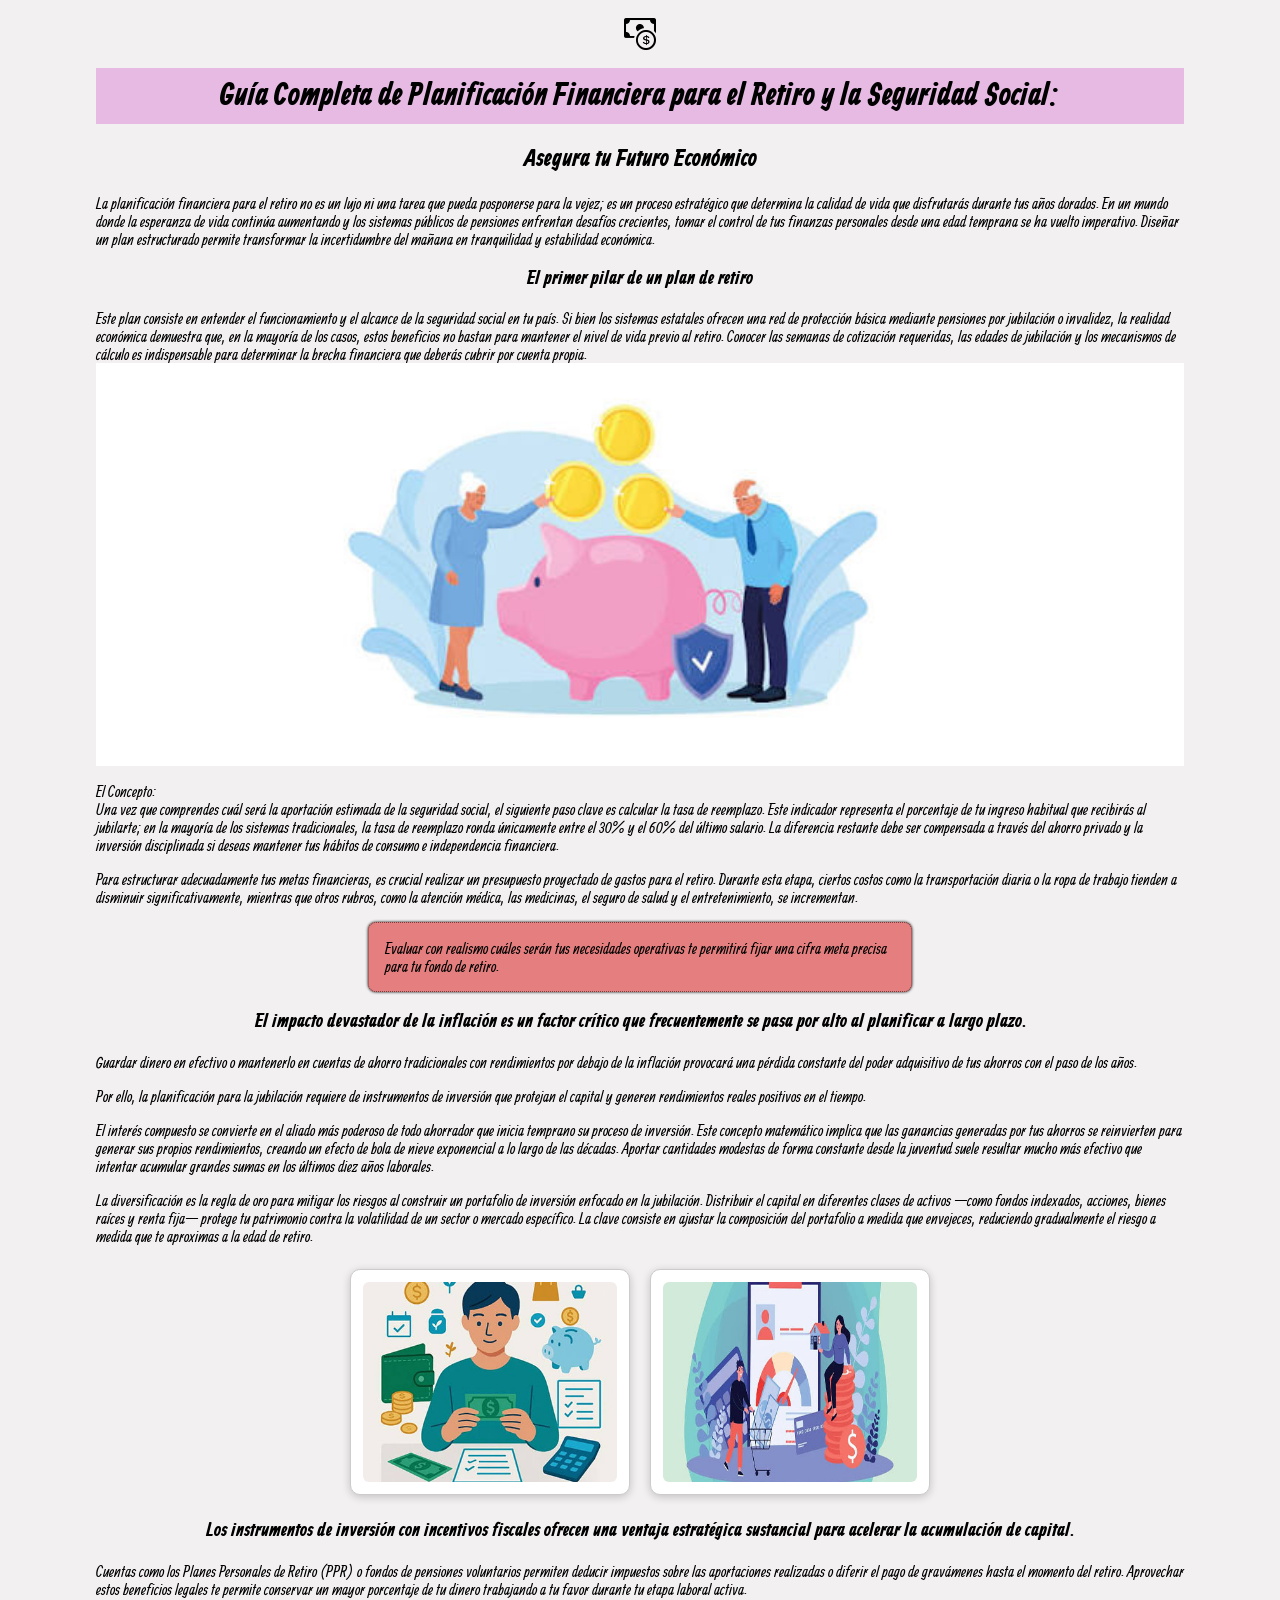
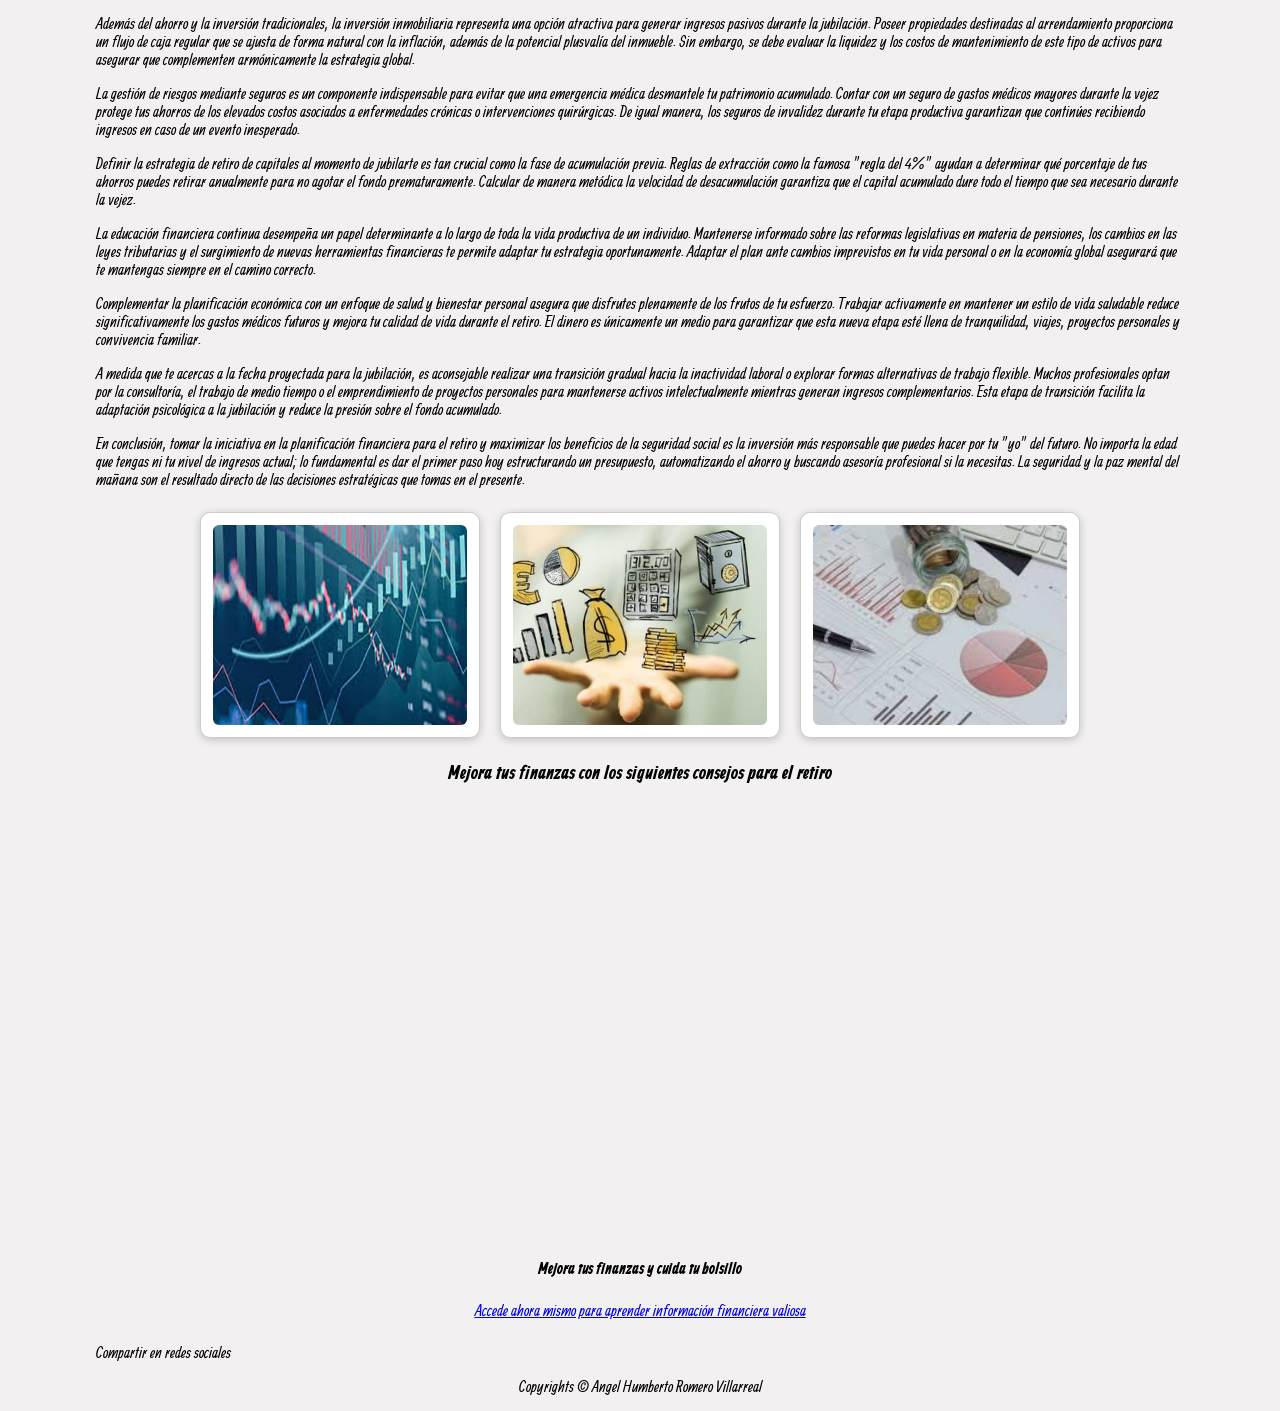
==== ejercicios/articulo.html @ efd24be1 "Add files via upload" ====
<!DOCTYPE html>
<html lang="es">
<head>
    <meta charset="UTF-8">
    <meta name="viewport" content="width=device-width, initial-scale=1.0">
    <title>Inversiones</title>

    <link href="https://fonts.googleapis.com/css2?family=Allan:wght@400;700&family=Amarante&family=Bebas+Neue&display=swap" rel="stylesheet">
    <link rel="stylesheet" href="https://cdn.jsdelivr.net/npm/bootstrap-icons@1.13.1/font/bootstrap-icons.min.css">
    <link rel="stylesheet" href="/css/articulo.css">
</head>
<body>
    <header class="cabecera">
        <i class="bi bi-cash-coin" aria-hidden="true"></i>
    </header>

    <main class="cuerpo">
        <article>
            <header>
                <h1>Guía Completa de Planificación Financiera para el Retiro y la Seguridad Social:</h1>
                <h2> Asegura tu Futuro Económico</h2>
            </header>

            <section class="contenido">
                <p>La planificación financiera para el retiro no es un lujo ni una tarea que pueda posponerse
                    para la vejez; es un proceso estratégico que determina la calidad de vida que disfrutarás
                    durante tus años dorados. En un mundo donde la esperanza de vida continúa aumentando
                    y los sistemas públicos de pensiones enfrentan desafíos crecientes, tomar el control de tus
                    finanzas personales desde una edad temprana se ha vuelto imperativo. Diseñar un plan
                    estructurado permite transformar la incertidumbre del mañana en tranquilidad y estabilidad
                    económica.</p>

                <h3>El primer pilar de un plan de retiro</h3>
                <p></p>Este plan consiste en entender el funcionamiento y el
                        alcance de la seguridad social en tu país. Si bien los sistemas estatales ofrecen una red de
                        protección básica mediante pensiones por jubilación o invalidez, la realidad económica
                        demuestra que, en la mayoría de los casos, estos beneficios no bastan para mantener el
                        nivel de vida previo al retiro. Conocer las semanas de cotización requeridas, las edades de
                        jubilación y los mecanismos de cálculo es indispensable para determinar la brecha
                        financiera que deberás cubrir por cuenta propia.

                <img class="supervivencia" src="/img/retiro1.jpg" alt="Consejos de supervivencia financiera">

                <p>El Concepto:<br>
                    Una vez que comprendes cuál será la aportación estimada de la seguridad social, el
                    siguiente paso clave es calcular la tasa de reemplazo. Este indicador representa el
                    porcentaje de tu ingreso habitual que recibirás al jubilarte; en la mayoría de los sistemas
                    tradicionales, la tasa de reemplazo ronda únicamente entre el 30% y el 60% del último
                    salario. La diferencia restante debe ser compensada a través del ahorro privado y la
                    inversión disciplinada si deseas mantener tus hábitos de consumo e independencia
                    financiera.
                </p>
                <p>Para estructurar adecuadamente tus metas financieras, es crucial realizar un presupuesto
                    proyectado de gastos para el retiro. Durante esta etapa, ciertos costos como la
                    transportación diaria o la ropa de trabajo tienden a disminuir significativamente, mientras
                    que otros rubros, como la atención médica, las medicinas, el seguro de salud y el
                    entretenimiento, se incrementan.</p>
                <p>Evaluar con realismo cuáles serán tus necesidades
                    operativas te permitirá fijar una cifra meta precisa para tu fondo de retiro.</p>

                <h3>El impacto devastador de la inflación es un factor crítico que frecuentemente se pasa por
                    alto al planificar a largo plazo.</h3>
                <p>Guardar dinero en efectivo o mantenerlo en cuentas de
                    ahorro tradicionales con rendimientos por debajo de la inflación provocará una pérdida
                    constante del poder adquisitivo de tus ahorros con el paso de los años.</p>
                <p>Por ello, la planificación para la jubilación requiere de instrumentos de inversión que protejan el capital y generen rendimientos reales positivos en el tiempo.</p>
                <p>El interés compuesto se convierte en el aliado más poderoso de todo ahorrador que inicia
                    temprano su proceso de inversión. Este concepto matemático implica que las ganancias
                    generadas por tus ahorros se reinvierten para generar sus propios rendimientos, creando un
                    efecto de bola de nieve exponencial a lo largo de las décadas. Aportar cantidades modestas
                    de forma constante desde la juventud suele resultar mucho más efectivo que intentar
                    acumular grandes sumas en los últimos diez años laborales.</p>
                <p>La diversificación es la regla de oro para mitigar los riesgos al construir un portafolio de
                    inversión enfocado en la jubilación. Distribuir el capital en diferentes clases de activos
                    —como fondos indexados, acciones, bienes raíces y renta fija— protege tu patrimonio
                    contra la volatilidad de un sector o mercado específico. La clave consiste en ajustar la
                    composición del portafolio a medida que envejeces, reduciendo gradualmente el riesgo a
                    medida que te aproximas a la edad de retiro.</p>
            </section>

            <div class="galeria-imagenes">
                <div class="caja-imagen">
                    <img src="../img/images - 2026-02-25T071116.626.jpeg" alt="Imagen sobre finanzas personales">
                </div>
                <div class="caja-imagen">
                    <img src="../img/images - 2026-02-25T071123.252.jpeg" alt="Imagen sobre planificación financiera">
                </div>
            </div>

            <section>
                <h3>Los instrumentos de inversión con incentivos fiscales ofrecen una ventaja estratégica sustancial para acelerar la acumulación de capital.</h3>
                <p>Cuentas como los Planes Personales de
                    Retiro (PPR) o fondos de pensiones voluntarios permiten deducir impuestos sobre las
                    aportaciones realizadas o diferir el pago de gravámenes hasta el momento del retiro.
                    Aprovechar estos beneficios legales te permite conservar un mayor porcentaje de tu dinero
                    trabajando a tu favor durante tu etapa laboral activa.</p>
                <p>Además del ahorro y la inversión tradicionales, la inversión inmobiliaria representa una
                    opción atractiva para generar ingresos pasivos durante la jubilación. Poseer propiedades
                    destinadas al arrendamiento proporciona un flujo de caja regular que se ajusta de forma
                    natural con la inflación, además de la potencial plusvalía del inmueble. Sin embargo, se
                    debe evaluar la liquidez y los costos de mantenimiento de este tipo de activos para asegurar
                    que complementen armónicamente la estrategia global.</p>
                <p>La gestión de riesgos mediante seguros es un componente indispensable para evitar que
                    una emergencia médica desmantele tu patrimonio acumulado. Contar con un seguro de
                    gastos médicos mayores durante la vejez protege tus ahorros de los elevados costos
                    asociados a enfermedades crónicas o intervenciones quirúrgicas. De igual manera, los
                    seguros de invalidez durante tu etapa productiva garantizan que continúes recibiendo
                    ingresos en caso de un evento inesperado.</p>
                 <p>Definir la estrategia de retiro de capitales al momento de jubilarte es tan crucial como la fase
                        de acumulación previa. Reglas de extracción como la famosa "regla del 4%" ayudan a
                        determinar qué porcentaje de tus ahorros puedes retirar anualmente para no agotar el fondo
                        prematuramente. Calcular de manera metódica la velocidad de desacumulación garantiza
                        que el capital acumulado dure todo el tiempo que sea necesario durante la vejez.</p>
                 <p>La educación financiera continua desempeña un papel determinante a lo largo de toda la
                    vida productiva de un individuo. Mantenerse informado sobre las reformas legislativas en
                    materia de pensiones, los cambios en las leyes tributarias y el surgimiento de nuevas
                    herramientas financieras te permite adaptar tu estrategia oportunamente. Adaptar el plan
                    ante cambios imprevistos en tu vida personal o en la economía global asegurará que te
                    mantengas siempre en el camino correcto.</p>
                 <p>Complementar la planificación económica con un enfoque de salud y bienestar personal
                    asegura que disfrutes plenamente de los frutos de tu esfuerzo. Trabajar activamente en
                    mantener un estilo de vida saludable reduce significativamente los gastos médicos futuros y
                    mejora tu calidad de vida durante el retiro. El dinero es únicamente un medio para
                    garantizar que esta nueva etapa esté llena de tranquilidad, viajes, proyectos personales y
                    convivencia familiar.</p>
                  <p>A medida que te acercas a la fecha proyectada para la jubilación, es aconsejable realizar
                        una transición gradual hacia la inactividad laboral o explorar formas alternativas de trabajo
                        flexible. Muchos profesionales optan por la consultoría, el trabajo de medio tiempo o el
                        emprendimiento de proyectos personales para mantenerse activos intelectualmente
                        mientras generan ingresos complementarios. Esta etapa de transición facilita la adaptación
                        psicológica a la jubilación y reduce la presión sobre el fondo acumulado.</p> 
                    <p>En conclusión, tomar la iniciativa en la planificación financiera para el retiro y maximizar los
                        beneficios de la seguridad social es la inversión más responsable que puedes hacer por tu
                        "yo" del futuro. No importa la edad que tengas ni tu nivel de ingresos actual; lo fundamental
                        es dar el primer paso hoy estructurando un presupuesto, automatizando el ahorro y
                        buscando asesoría profesional si la necesitas. La seguridad y la paz mental del mañana son
                        el resultado directo de las decisiones estratégicas que tomas en el presente.</p>     
                <div class="galeria-imagenes">
                    <div class="caja-imagen">
                        <img src="../img/inversion.jpeg" alt="Inversión en activos">
                    </div>
                    <div class="caja-imagen">
                        <img src="../img/images - 2026-02-25T071429.260.jpeg" alt="Análisis financiero">
                    </div>
                    <div class="caja-imagen">
                        <img src="../img/images.jpeg" alt="Finanzas personales">
                    </div>
                </div>

                <h3>Mejora tus finanzas con los siguientes consejos para el retiro</h3>
                <div class="video">
                    <iframe
                        src="https://www.youtube.com/embed/JpWbwgIUNXQ?si=wzhiJZZguiWNjh6J"
                        title="Consejos Para el Retiro"
                        allow="accelerometer; autoplay; clipboard-write; encrypted-media; gyroscope; picture-in-picture; web-share"
                        referrerpolicy="strict-origin-when-cross-origin"
                        allowfullscreen>
                    </iframe>
                </div>

                <div class="contenedor">
                    <div>
                        <h4>Mejora tus finanzas y cuida tu bolsillo</h4>
                        <a href="#">Accede ahora mismo para aprender información financiera valiosa</a>
                    </div>
                </div>
            </section>

            <footer>
                <span>Compartir en redes sociales</span>
            </footer>
        </article>
    </main>

    <footer class="pie">
        <span>Copyrights &#169; Angel Humberto Romero Villarreal</span>
    </footer>
</body>
</html>
---- css/articulo.css ----
/** DOCUMENTO CSS */

* {
    box-sizing: border-box;
}

body {
    margin: 0;
    background-color: rgb(243, 240, 241);
    font-family: "Allan", serif;
}

.cabecera,
.pie {
    padding: 16px;
    text-align: center;
}

.cabecera {
    font-size: 2rem;
}

.cuerpo {
    width: 85%;
    max-width: 1200px;
    margin: 0 auto;
}

h1 {
    margin: auto;
    padding: 8px 0;
    background-color: rgb(231, 186, 228);
    font-size: 2em;
    text-align: center;
}

h2,
h3,
h4 {
    text-align: center;
}

.accion a {
    display: block;
    width: 260px;
    margin: 24px auto;
    padding: 16px 0;
    border-radius: 8px;
    background-color: black;
    color: white;
    text-align: center;
    text-decoration: none;
}

.accion a:hover {
    background-color: green;
}

.accion a:active {
    background-color: yellowgreen;
}

.contenido p:nth-of-type(5) {
    width: 50%;
    margin: 16px auto;
    padding: 16px;
    border: 1px dotted rgba(0, 0, 0, 0.502);
    border-radius: 8px;
    background-color: #e57e7e;
    box-shadow: 0 0 3px black;
}

#atencion::before,
#atencion::after {
    display: block;
    width: 40px;
    height: 40px;
    background-image: url("../img/exclamation-triangle-fill.svg");
    background-size: cover;
    content: "";
}

#atencion::after {
    position: relative;
    left: 415px;
}

img.supervivencia {
    display: block;
    width: 100%;
    height: auto;
}

.galeria-imagenes {
    display: grid;
    grid-template-columns: repeat(auto-fit, minmax(200px, 280px));
    justify-content: center;
    gap: 20px;
    margin: 24px auto;
}

.caja-imagen {
    display: flex;
    align-items: center;
    justify-content: center;
    min-width: 0;
    padding: 12px;
    border: 1px solid #ccc;
    border-radius: 10px;
    background-color: white;
    box-shadow: 0 2px 8px rgba(0, 0, 0, 0.2);
}

.caja-imagen img {
    display: block;
    width: 100%;
    height: 200px;
    border-radius: 6px;
    object-fit: cover;
}

.contenedor {
    display: flex;
    justify-content: center;
    margin: 24px auto;
}

.video {
    width: min(100%, 720px);
    margin: 24px auto;
}

.video iframe {
    display: block;
    width: 100%;
    aspect-ratio: 16 / 9;
    border: 0;
}

@media (max-width: 600px) {
    .cuerpo {
        width: 92%;
    }

    .contenido p:nth-of-type(5) {
        width: 100%;
    }

    .galeria-imagenes {
        grid-template-columns: minmax(0, 280px);
    }
}
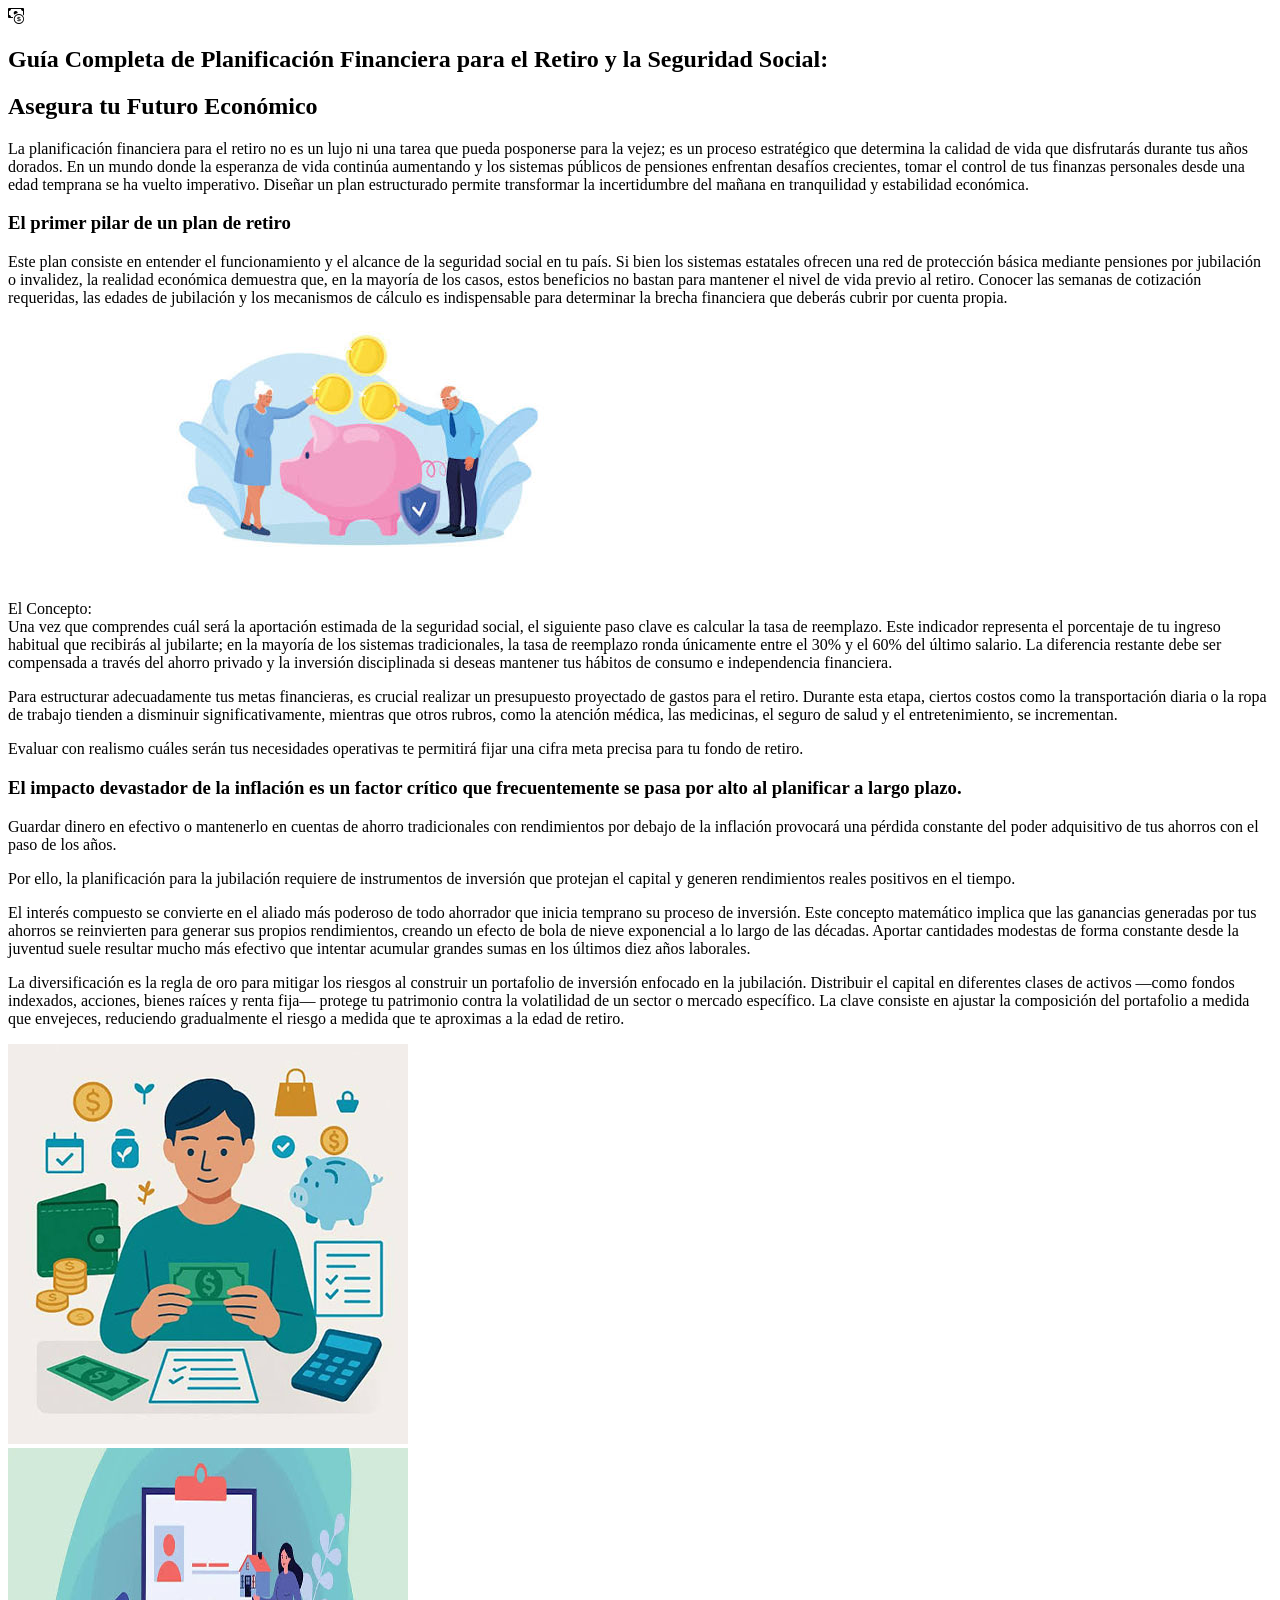
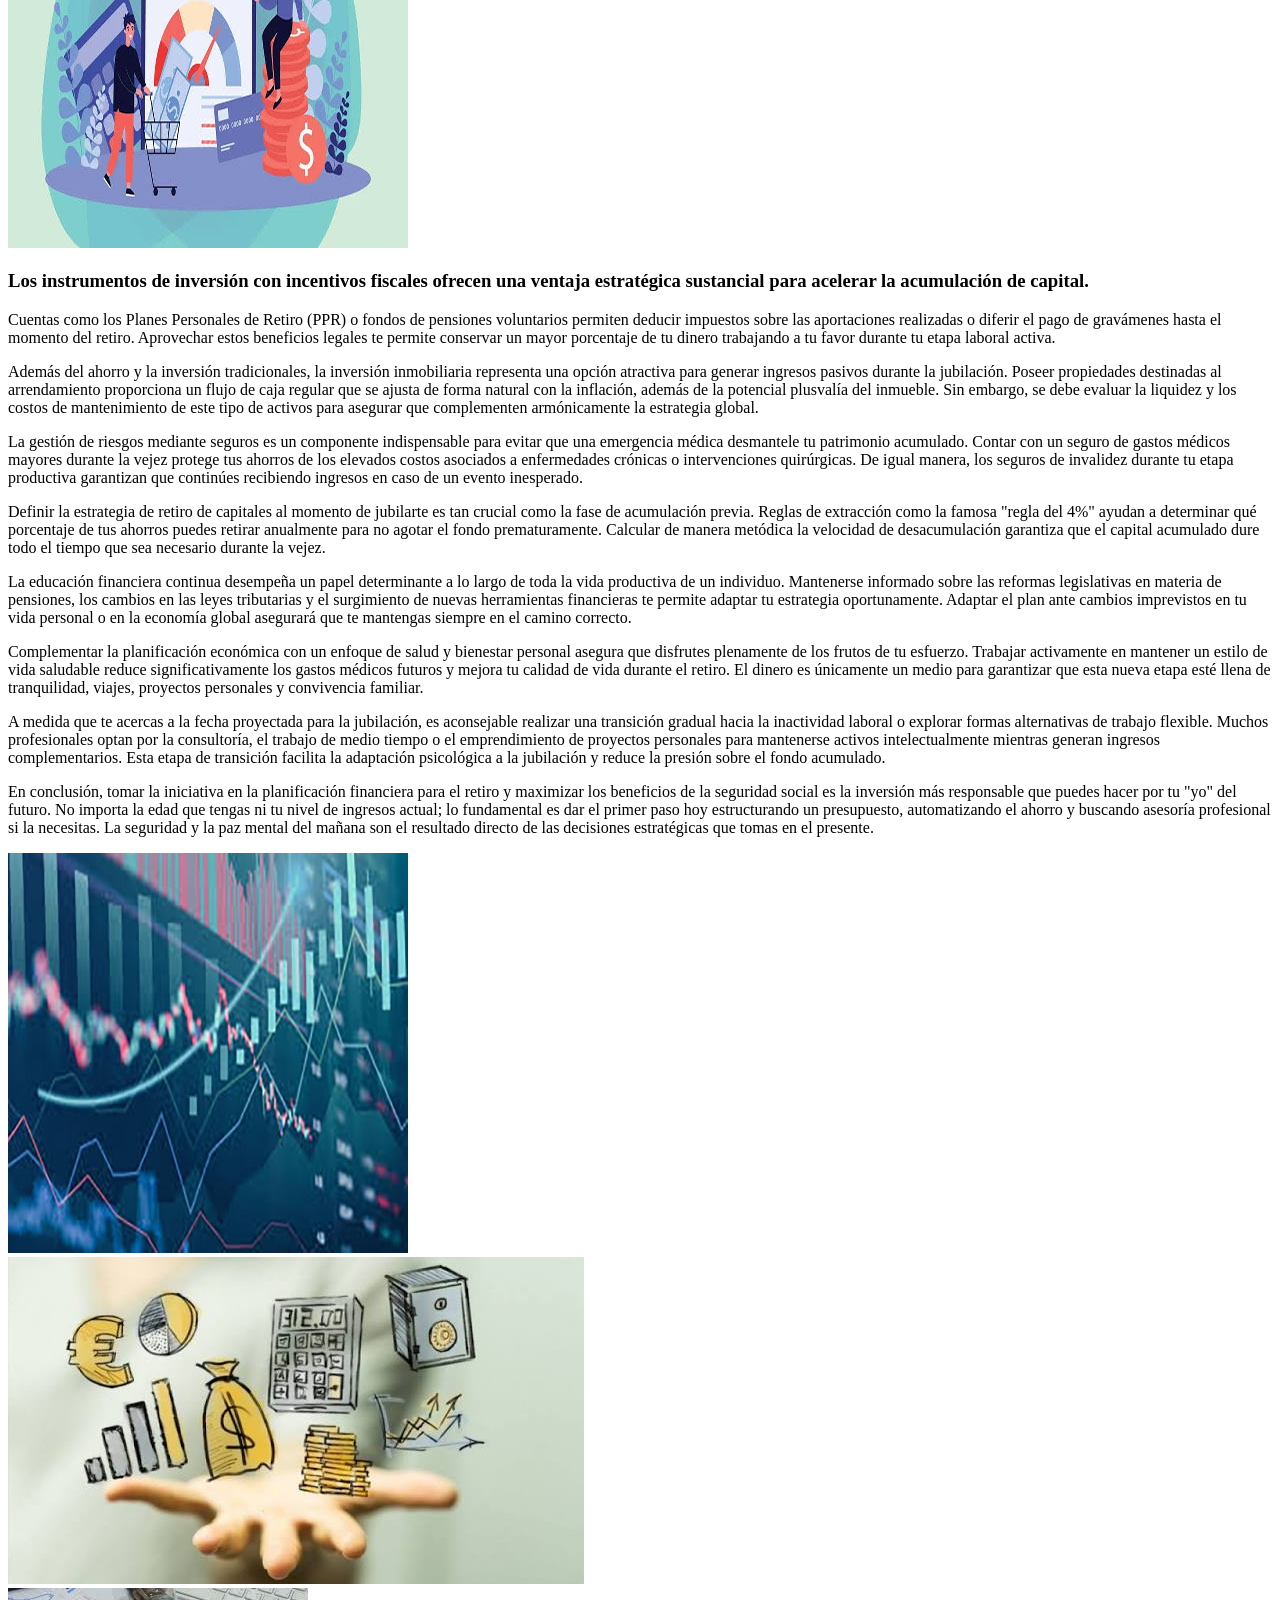
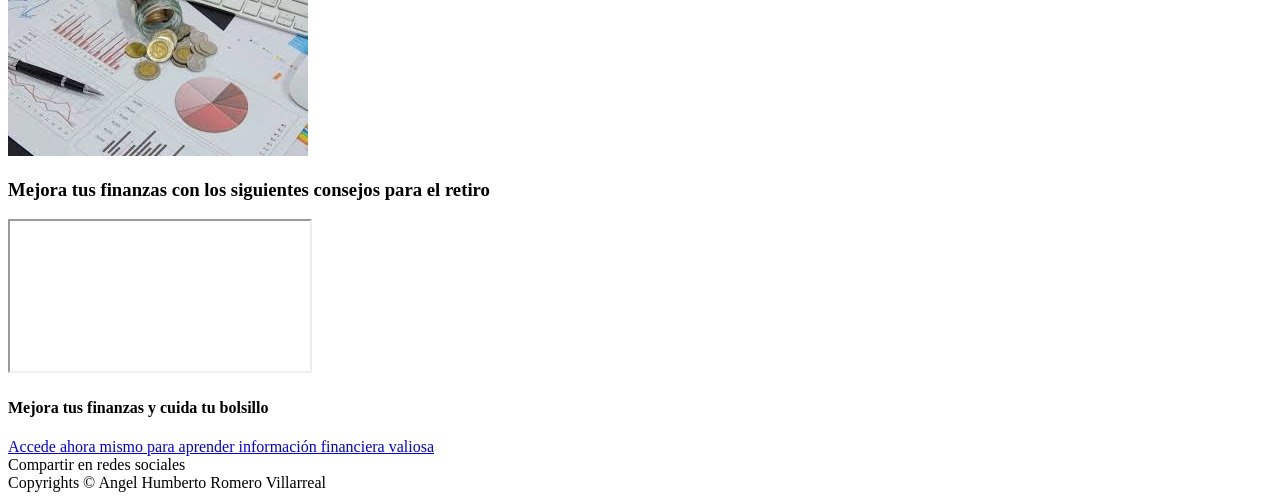
==== commit b32d39f6: "Fix HTML encoding issues in articulo.html" ====
--- a/ejercicios/articulo.html
+++ b/ejercicios/articulo.html
@@ -7,7 +7,7 @@
 
     <link href="https://fonts.googleapis.com/css2?family=Allan:wght@400;700&family=Amarante&family=Bebas+Neue&display=swap" rel="stylesheet">
     <link rel="stylesheet" href="https://cdn.jsdelivr.net/npm/bootstrap-icons@1.13.1/font/bootstrap-icons.min.css">
-    <link rel="stylesheet" href="/css/articulo.css">
+    <link rel="stylesheet" href="css/articulo.css">
 </head>
 <body>
     <header class="cabecera">
@@ -176,4 +176,4 @@
         <span>Copyrights &#169; Angel Humberto Romero Villarreal</span>
     </footer>
 </body>
-</html>+</html>
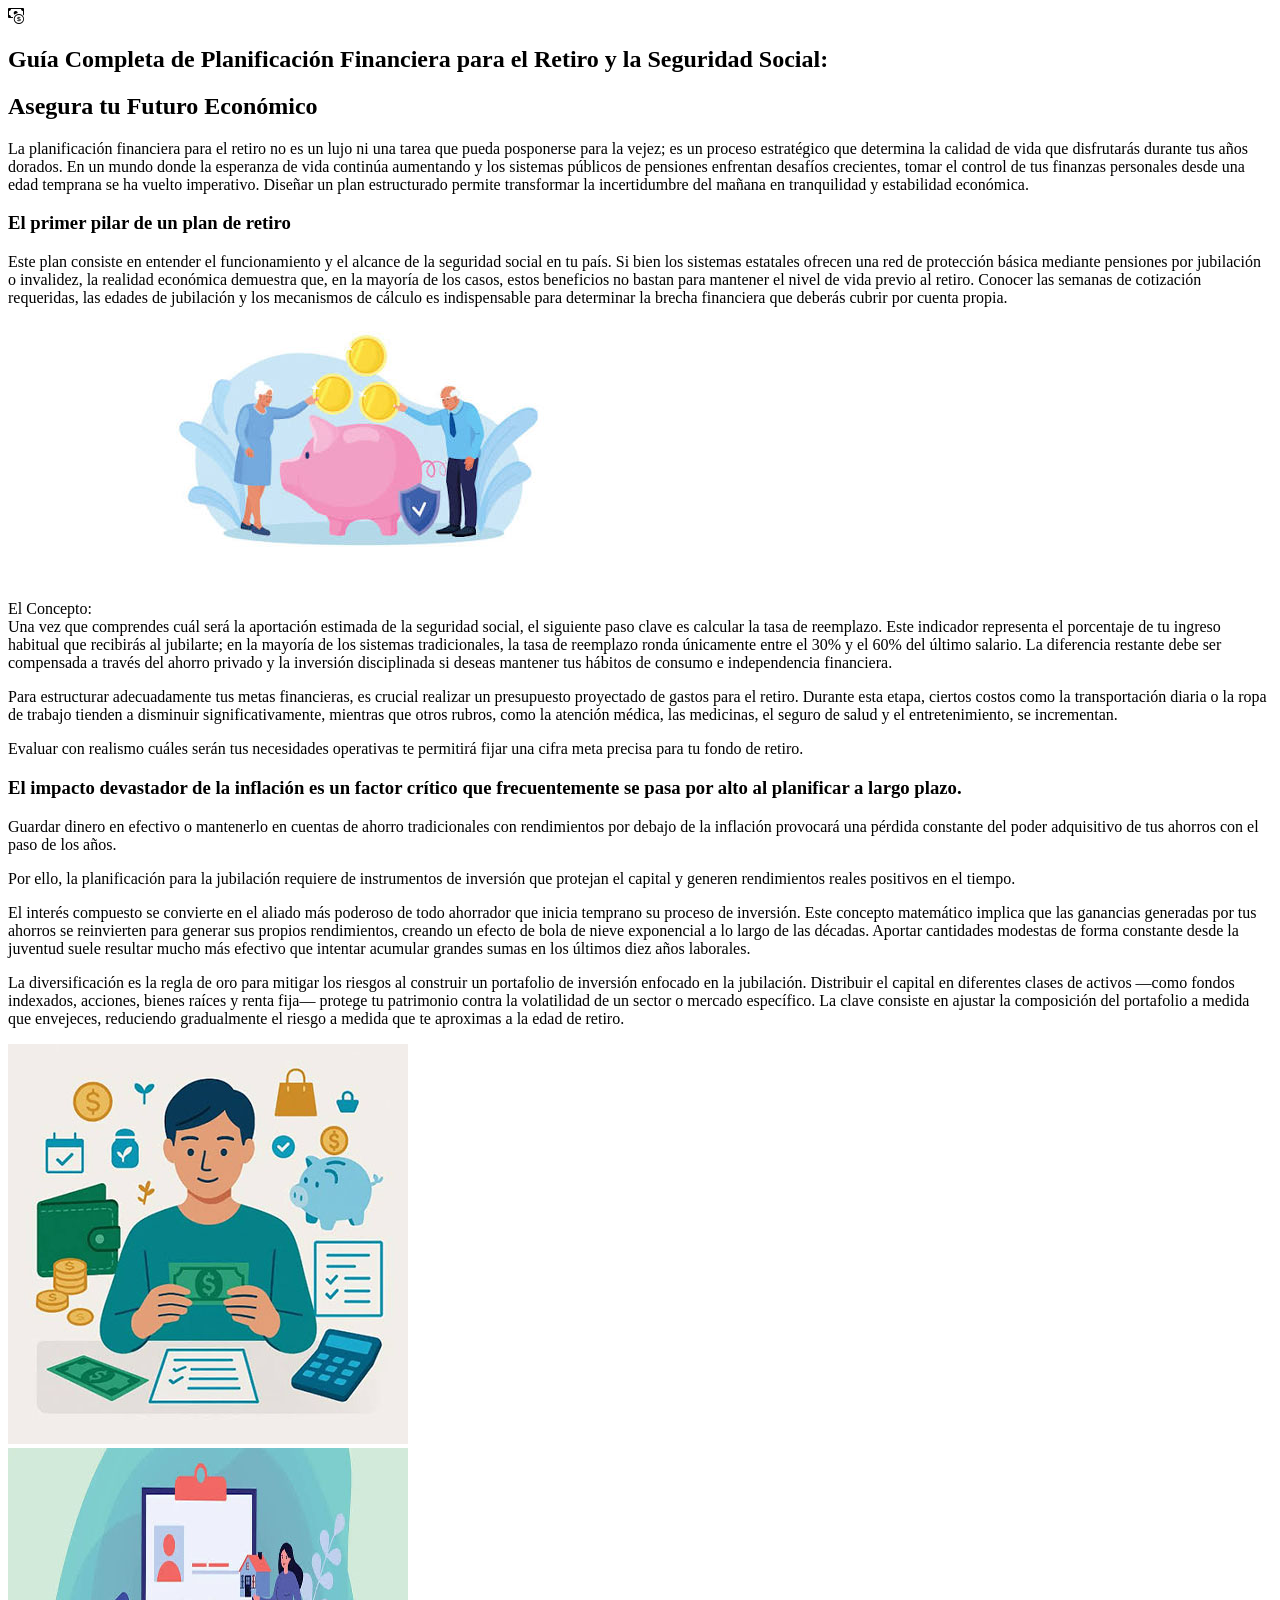
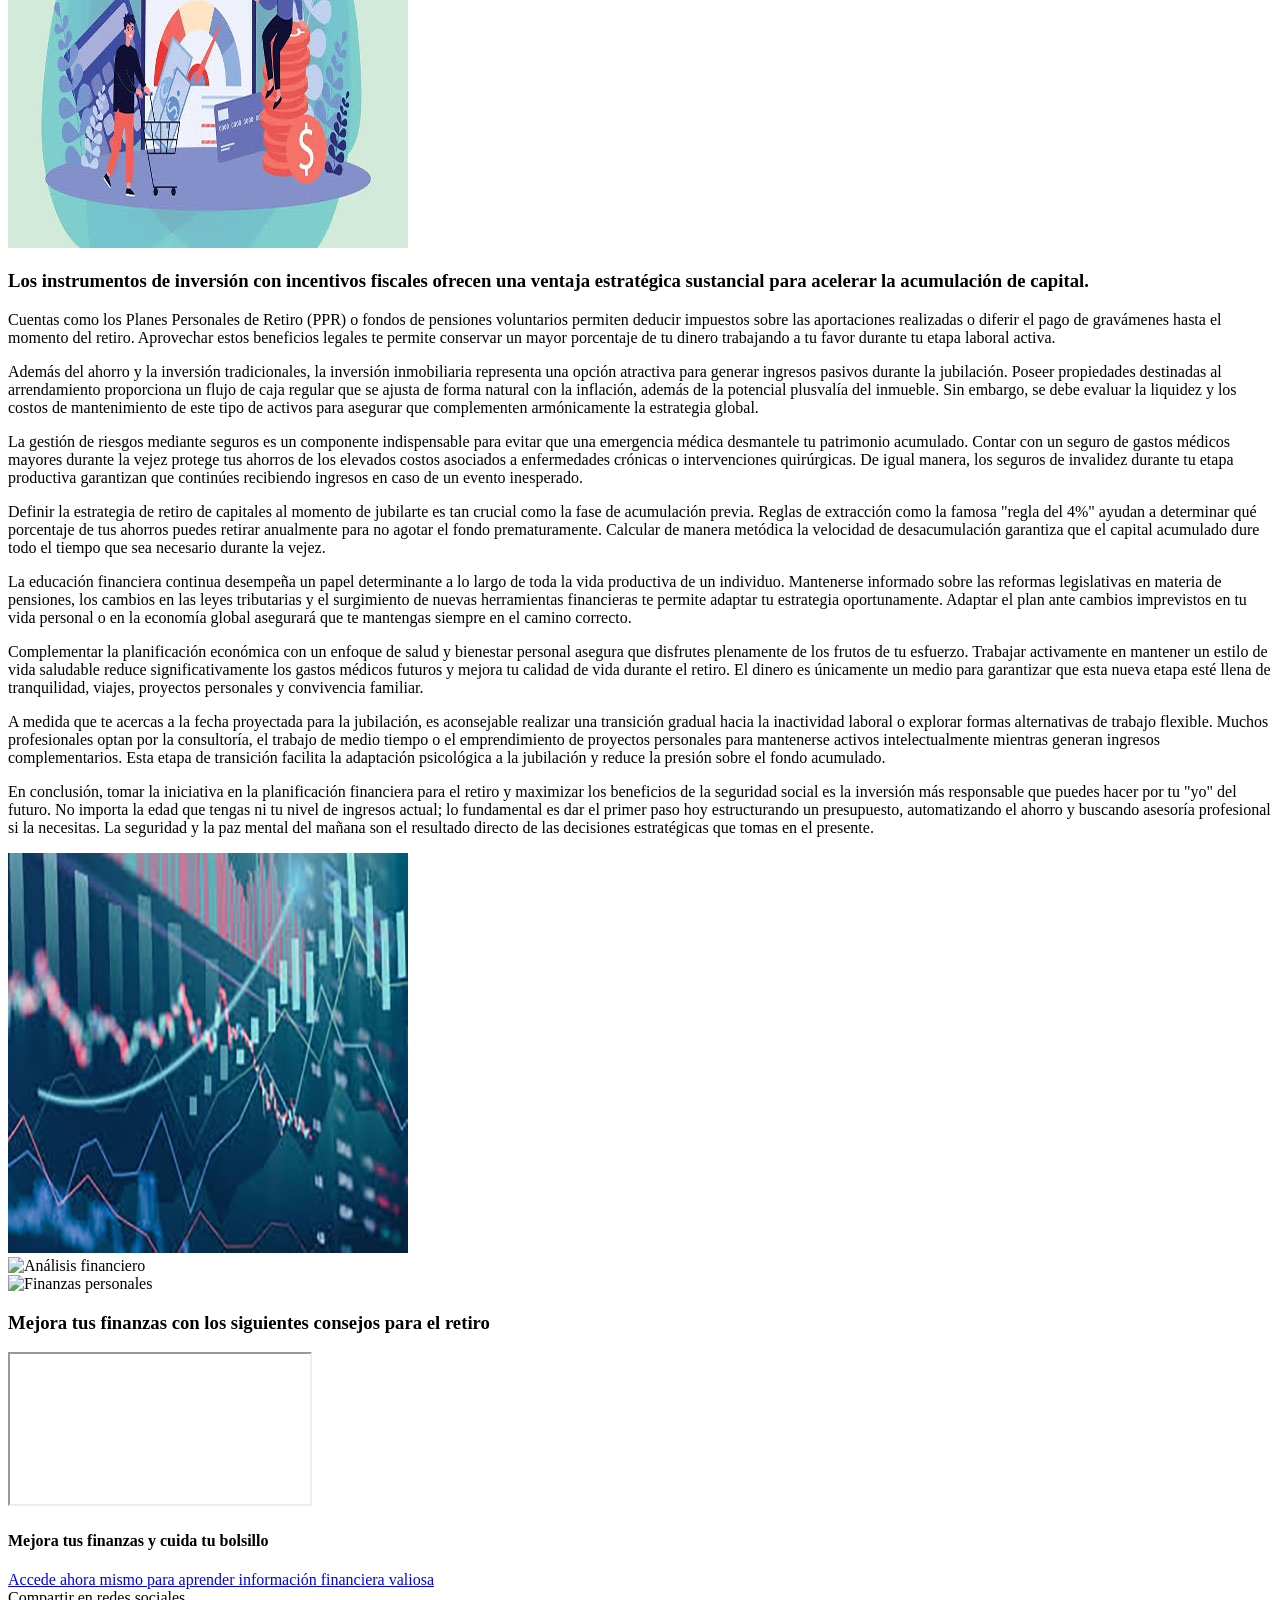
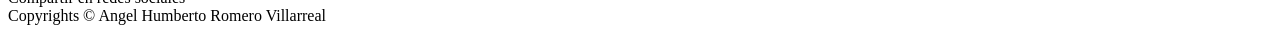
==== commit 7625b969: "Fix HTML formatting and structure in articulo.html" ====
--- a/ejercicios/articulo.html
+++ b/ejercicios/articulo.html
@@ -140,10 +140,10 @@
                         <img src="../img/inversion.jpeg" alt="Inversión en activos">
                     </div>
                     <div class="caja-imagen">
-                        <img src="../img/images - 2026-02-25T071429.260.jpeg" alt="Análisis financiero">
+                        <img src="..img/images - 2026-02-25T071429.260.jpeg" alt="Análisis financiero">
                     </div>
                     <div class="caja-imagen">
-                        <img src="../img/images.jpeg" alt="Finanzas personales">
+                        <img src="..img/images.jpeg" alt="Finanzas personales">
                     </div>
                 </div>
 
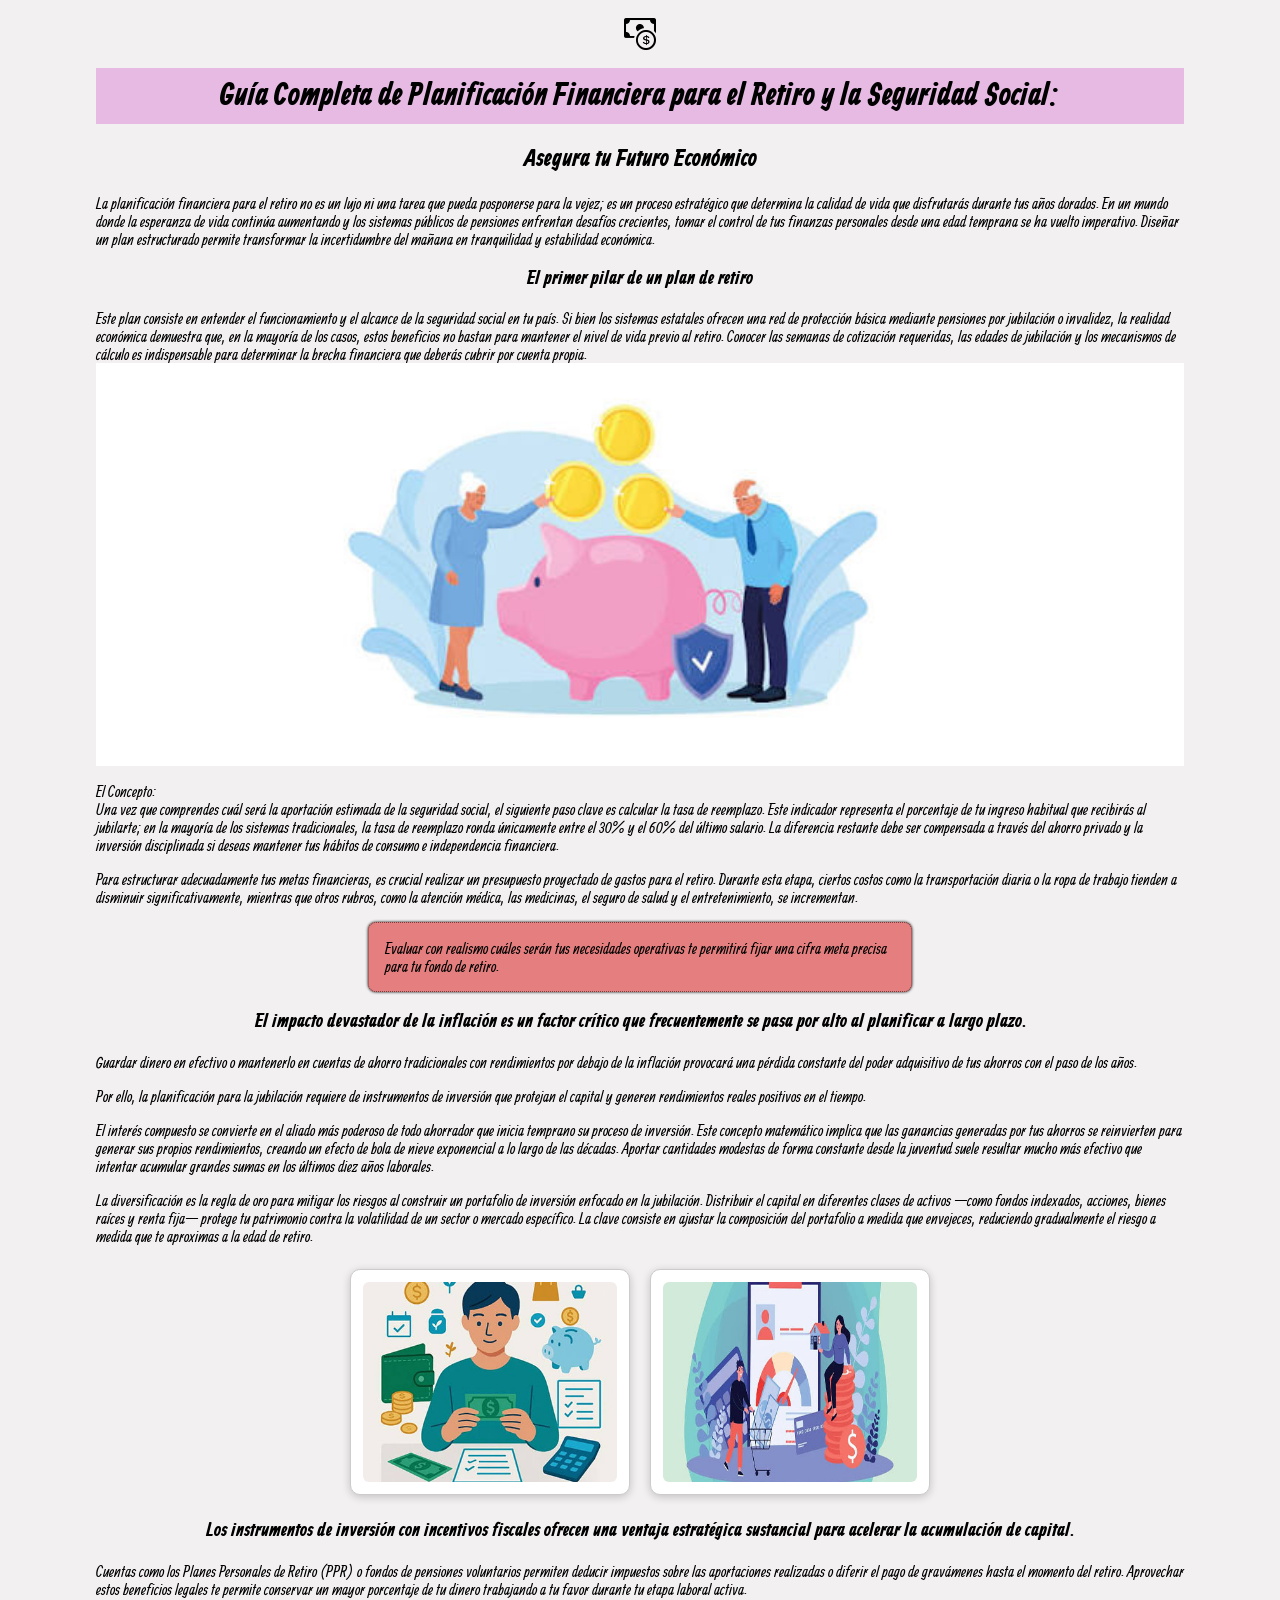
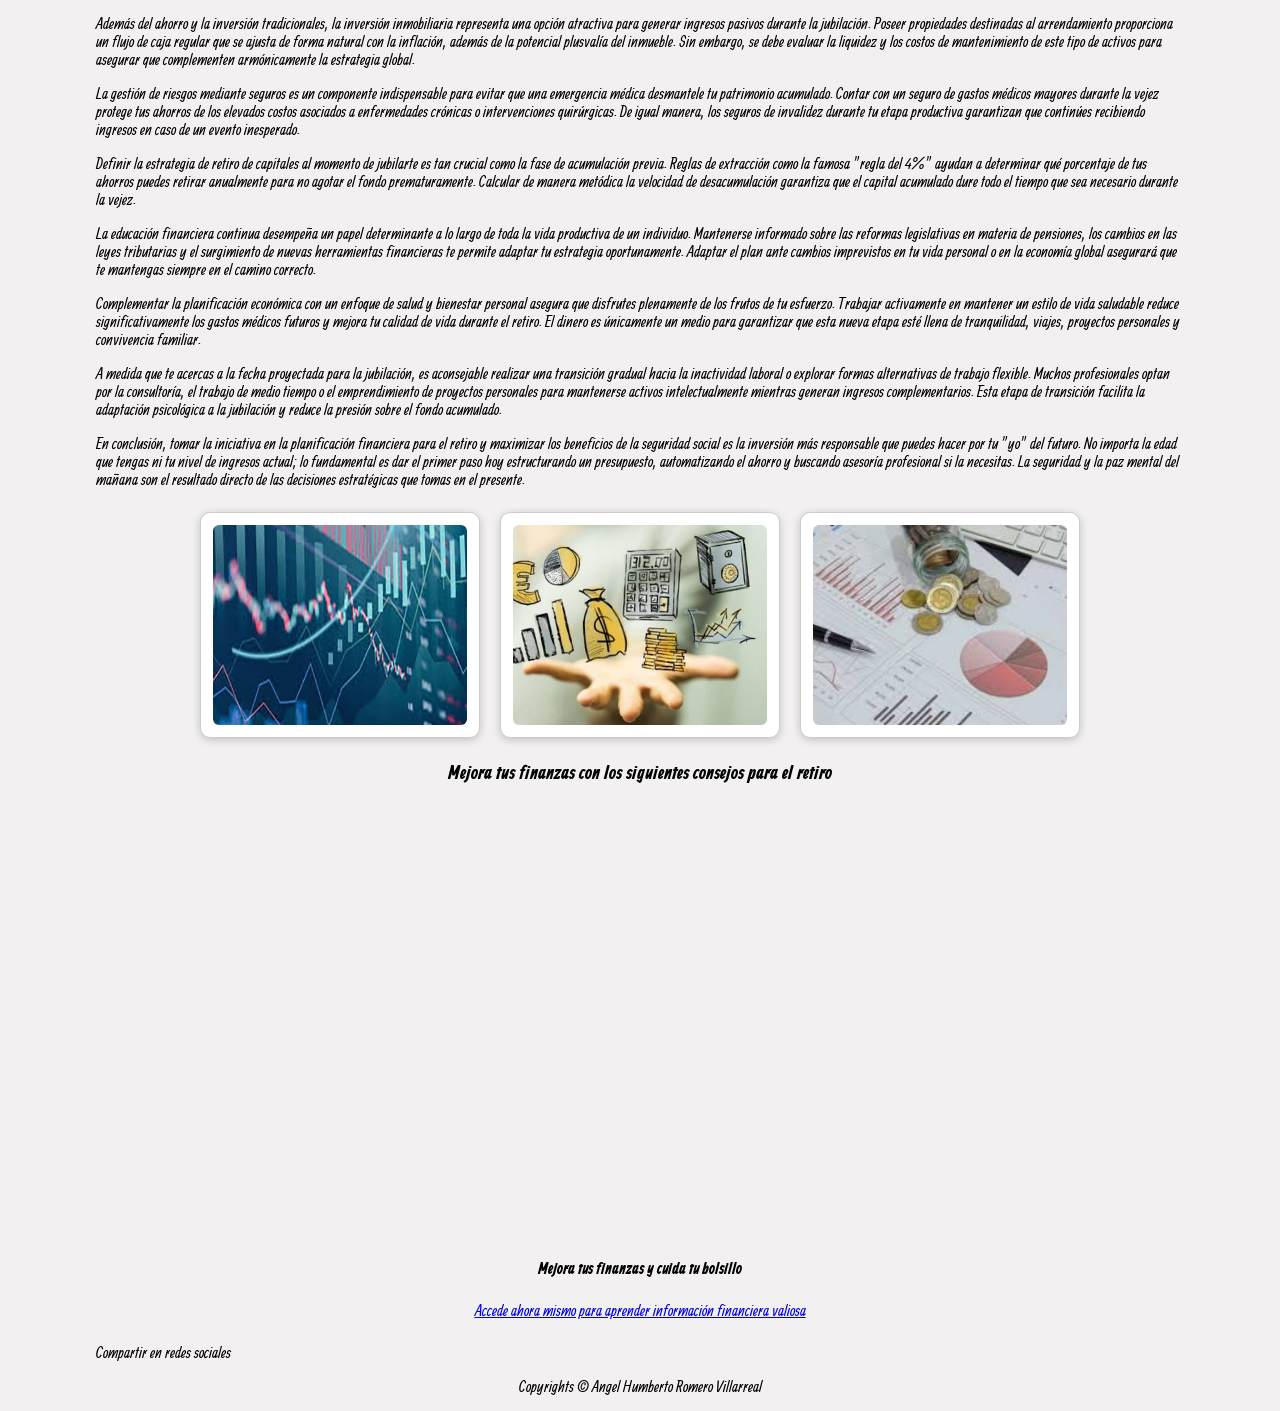
==== commit 0b6af784: "Update articulo.html" ====
--- a/ejercicios/articulo.html
+++ b/ejercicios/articulo.html
@@ -7,7 +7,7 @@
 
     <link href="https://fonts.googleapis.com/css2?family=Allan:wght@400;700&family=Amarante&family=Bebas+Neue&display=swap" rel="stylesheet">
     <link rel="stylesheet" href="https://cdn.jsdelivr.net/npm/bootstrap-icons@1.13.1/font/bootstrap-icons.min.css">
-    <link rel="stylesheet" href="css/articulo.css">
+    <link rel="stylesheet" href="../css/articulo.css">
 </head>
 <body>
     <header class="cabecera">
@@ -39,7 +39,7 @@
                         jubilación y los mecanismos de cálculo es indispensable para determinar la brecha
                         financiera que deberás cubrir por cuenta propia.
 
-                <img class="supervivencia" src="/img/retiro1.jpg" alt="Consejos de supervivencia financiera">
+                <img class="supervivencia" src="../img/retiro1.jpg" alt="Consejos de supervivencia financiera">
 
                 <p>El Concepto:<br>
                     Una vez que comprendes cuál será la aportación estimada de la seguridad social, el
@@ -140,10 +140,10 @@
                         <img src="../img/inversion.jpeg" alt="Inversión en activos">
                     </div>
                     <div class="caja-imagen">
-                        <img src="..img/images - 2026-02-25T071429.260.jpeg" alt="Análisis financiero">
+                        <img src="../img/images - 2026-02-25T071429.260.jpeg" alt="Análisis financiero">
                     </div>
                     <div class="caja-imagen">
-                        <img src="..img/images.jpeg" alt="Finanzas personales">
+                        <img src="../img/images.jpeg" alt="Finanzas personales">
                     </div>
                 </div>
 
--- a/css/articulo.css
+++ b/css/articulo.css
@@ -0,0 +1,152 @@
+/** DOCUMENTO CSS */
+
+* {
+    box-sizing: border-box;
+}
+
+body {
+    margin: 0;
+    background-color: rgb(243, 240, 241);
+    font-family: "Allan", serif;
+}
+
+.cabecera,
+.pie {
+    padding: 16px;
+    text-align: center;
+}
+
+.cabecera {
+    font-size: 2rem;
+}
+
+.cuerpo {
+    width: 85%;
+    max-width: 1200px;
+    margin: 0 auto;
+}
+
+h1 {
+    margin: auto;
+    padding: 8px 0;
+    background-color: rgb(231, 186, 228);
+    font-size: 2em;
+    text-align: center;
+}
+
+h2,
+h3,
+h4 {
+    text-align: center;
+}
+
+.accion a {
+    display: block;
+    width: 260px;
+    margin: 24px auto;
+    padding: 16px 0;
+    border-radius: 8px;
+    background-color: black;
+    color: white;
+    text-align: center;
+    text-decoration: none;
+}
+
+.accion a:hover {
+    background-color: green;
+}
+
+.accion a:active {
+    background-color: yellowgreen;
+}
+
+.contenido p:nth-of-type(5) {
+    width: 50%;
+    margin: 16px auto;
+    padding: 16px;
+    border: 1px dotted rgba(0, 0, 0, 0.502);
+    border-radius: 8px;
+    background-color: #e57e7e;
+    box-shadow: 0 0 3px black;
+}
+
+#atencion::before,
+#atencion::after {
+    display: block;
+    width: 40px;
+    height: 40px;
+    background-image: url("../img/exclamation-triangle-fill.svg");
+    background-size: cover;
+    content: "";
+}
+
+#atencion::after {
+    position: relative;
+    left: 415px;
+}
+
+img.supervivencia {
+    display: block;
+    width: 100%;
+    height: auto;
+}
+
+.galeria-imagenes {
+    display: grid;
+    grid-template-columns: repeat(auto-fit, minmax(200px, 280px));
+    justify-content: center;
+    gap: 20px;
+    margin: 24px auto;
+}
+
+.caja-imagen {
+    display: flex;
+    align-items: center;
+    justify-content: center;
+    min-width: 0;
+    padding: 12px;
+    border: 1px solid #ccc;
+    border-radius: 10px;
+    background-color: white;
+    box-shadow: 0 2px 8px rgba(0, 0, 0, 0.2);
+}
+
+.caja-imagen img {
+    display: block;
+    width: 100%;
+    height: 200px;
+    border-radius: 6px;
+    object-fit: cover;
+}
+
+.contenedor {
+    display: flex;
+    justify-content: center;
+    margin: 24px auto;
+}
+
+.video {
+    width: min(100%, 720px);
+    margin: 24px auto;
+}
+
+.video iframe {
+    display: block;
+    width: 100%;
+    aspect-ratio: 16 / 9;
+    border: 0;
+}
+
+@media (max-width: 600px) {
+    .cuerpo {
+        width: 92%;
+    }
+
+    .contenido p:nth-of-type(5) {
+        width: 100%;
+    }
+
+    .galeria-imagenes {
+        grid-template-columns: minmax(0, 280px);
+    }
+}
